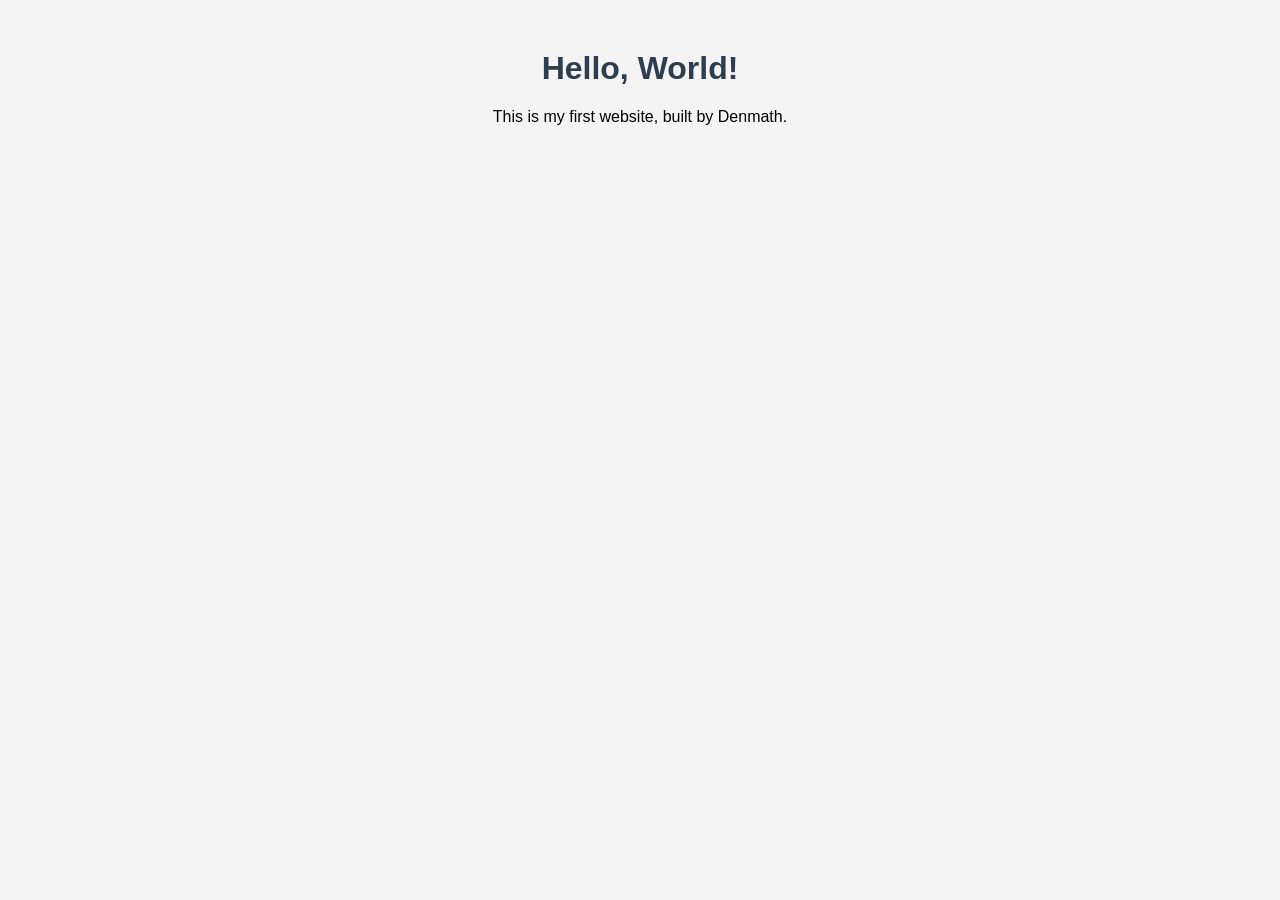
==== index.html @ 19366a17 "Add files via upload" ====
<!DOCTYPE html>
<html lang="en">
<head>
  <meta charset="UTF-8">
  <title>My First Website</title>
  <link rel="stylesheet" href="style.css">
</head>
<body>
  <h1>Hello, World!</h1>
  <p>This is my first website, built by Denmath.</p>
</body>
</html>
---- style.css ----
body {
  font-family: Arial, sans-serif;
  background-color: #f4f4f4;
  text-align: center;
  margin-top: 50px;
}

h1 {
  color: #2c3e50;
}
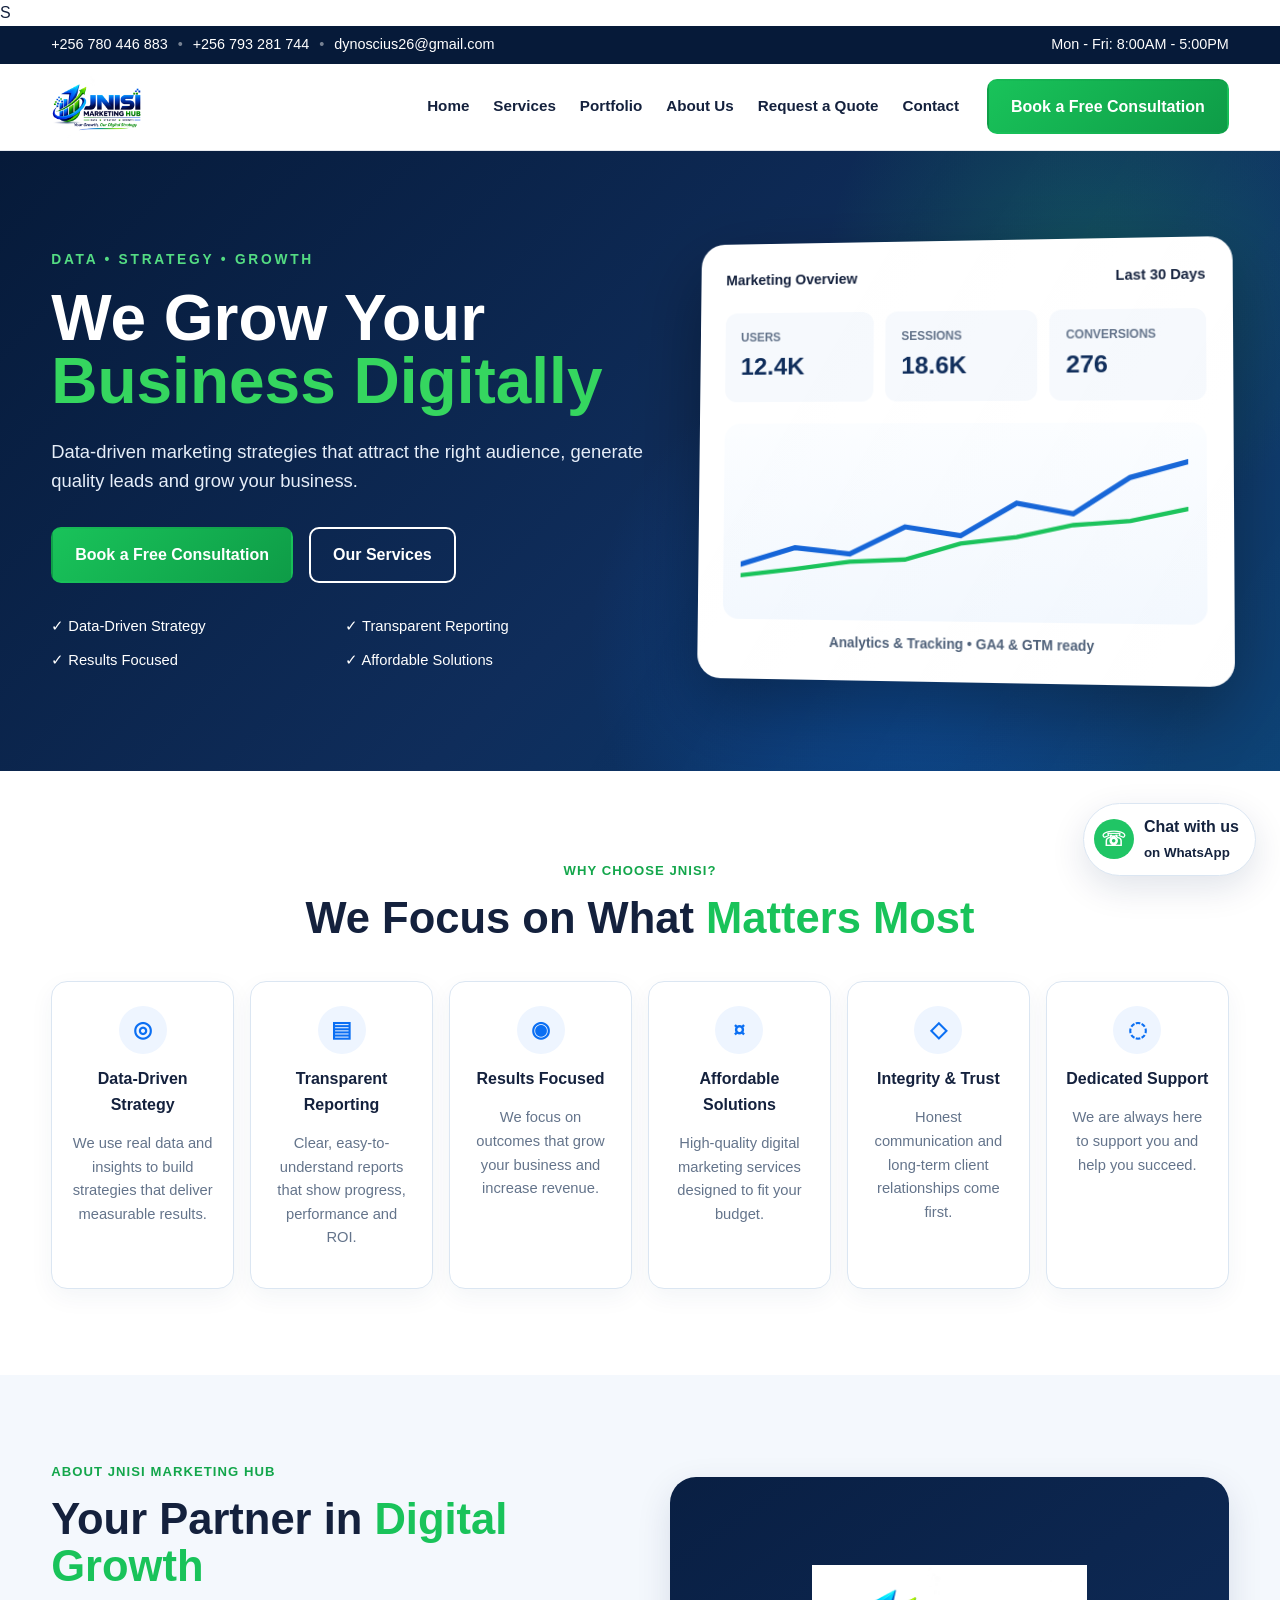
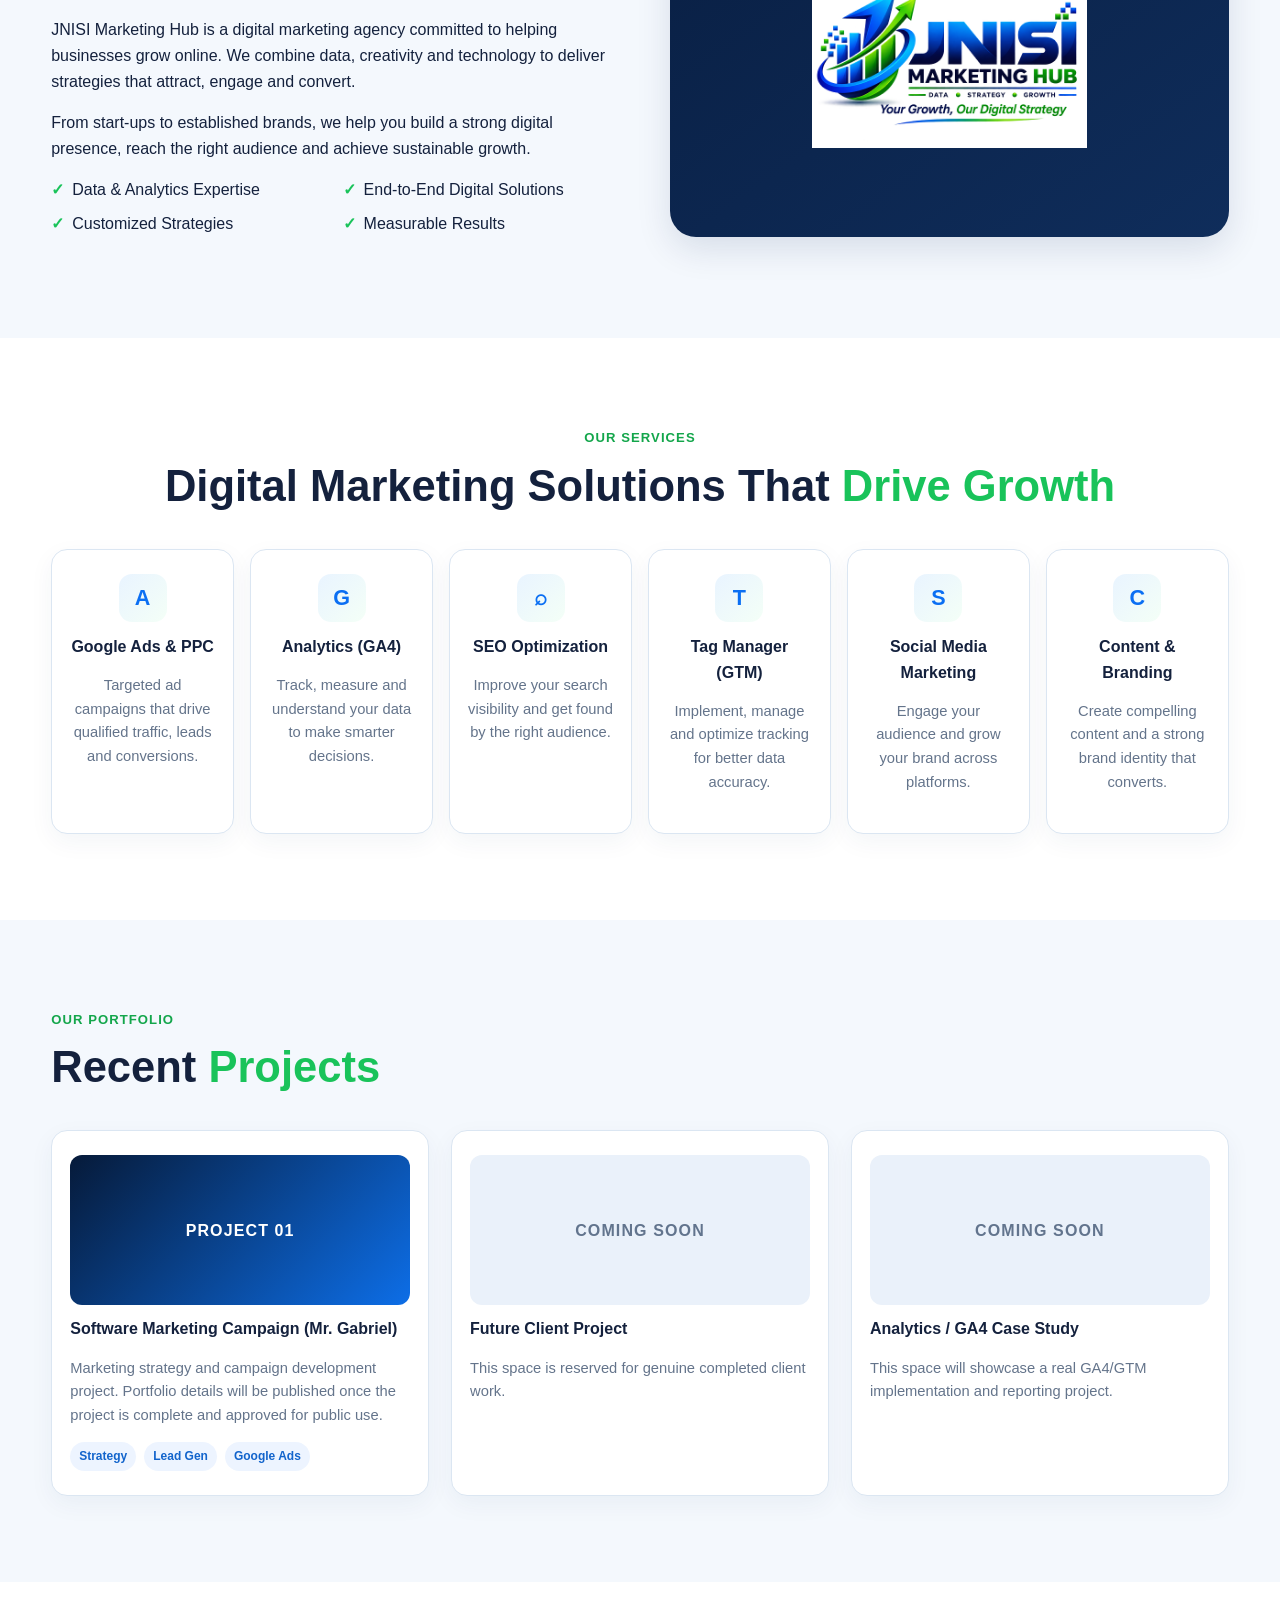
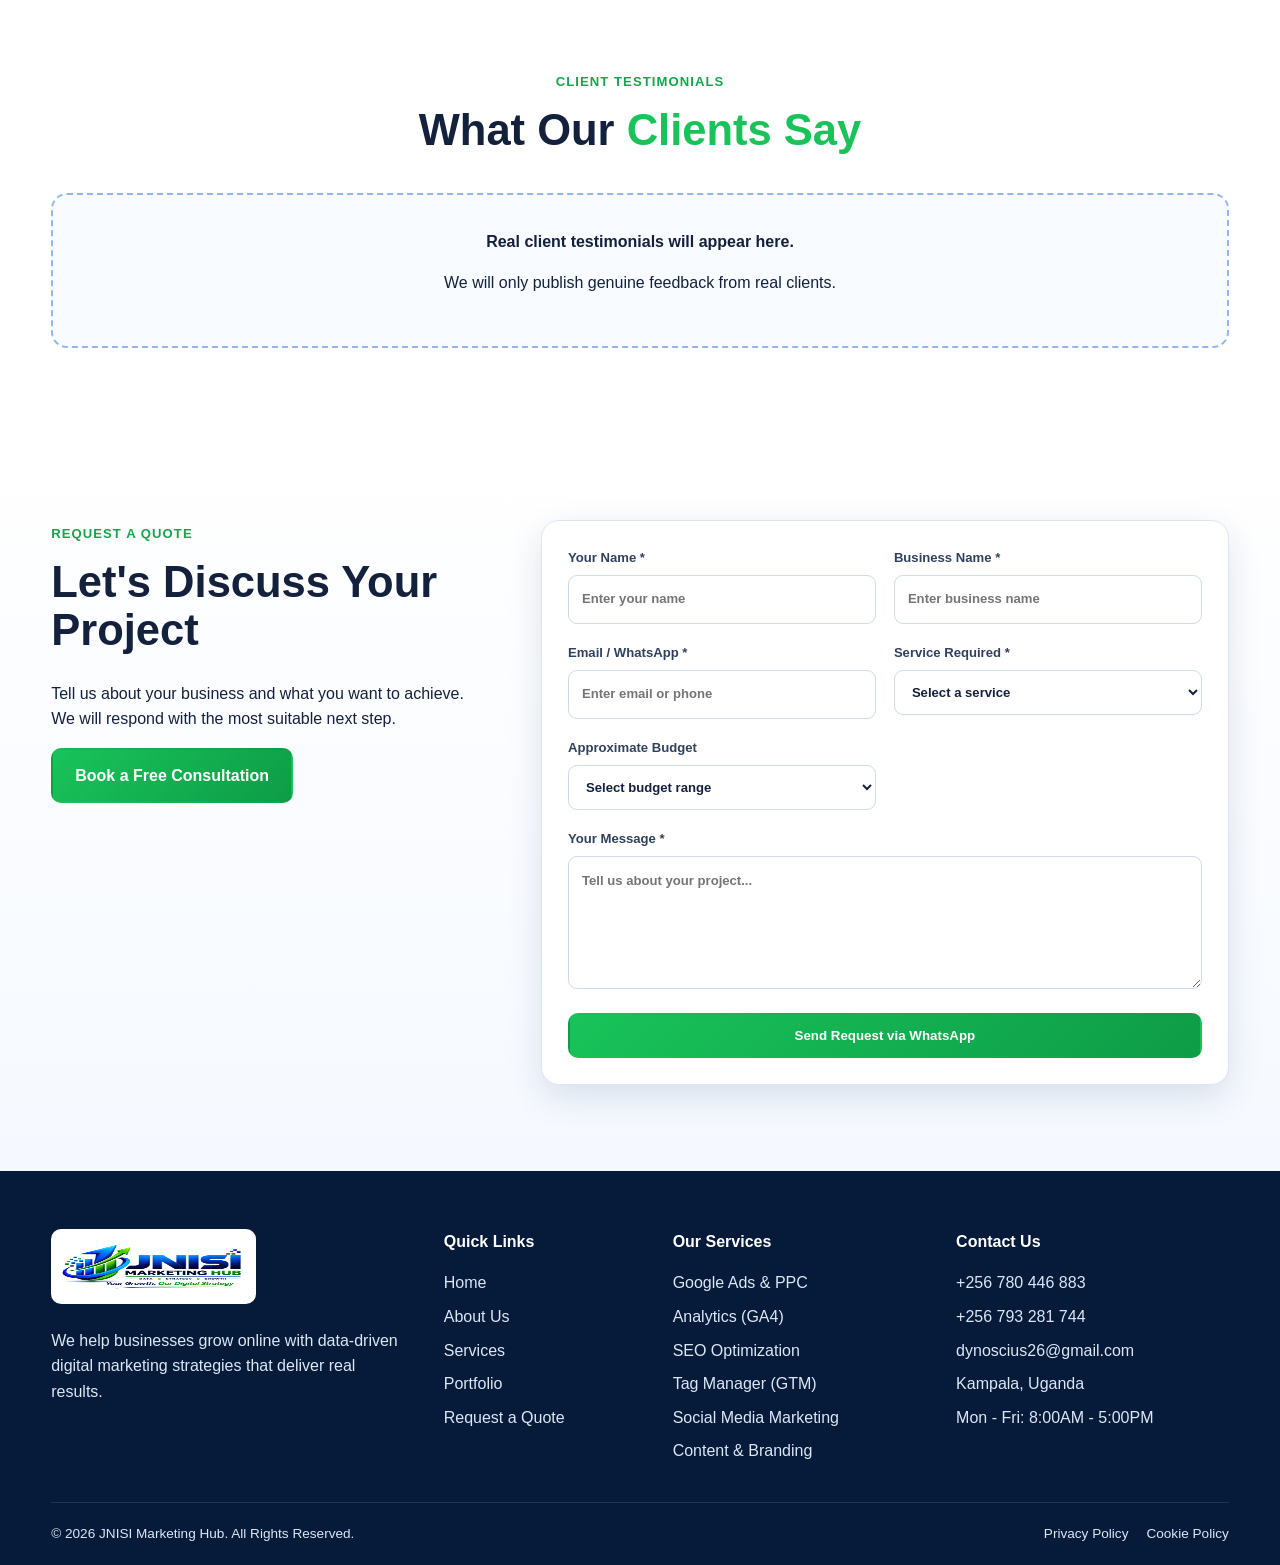
==== commit a19e2eaf: "Add files via upload" ====
--- a/index.html
+++ b/index.html
@@ -1,12 +1,335 @@
-<!DOCTYPE html>
-<html lang="en">
-<head>
-  <meta charset="UTF-8">
-  <title>My First Website</title>
-  <link rel="stylesheet" href="style.css">
-</head>
-<body>
-  <h1>Hello, World!</h1>
-  <p>This is my first website, built by Denmath.</p>
-</body>
-</html>+<!doctype html>
+<html lang="en">
+<head>
+  <meta charset="utf-8" />
+  <meta name="viewport" content="width=device-width, initial-scale=1" />
+  <title>JNISI Marketing Hub | Data-Driven Digital Marketing</title>
+  <meta name="description" content="JNISI Marketing Hub helps businesses grow through Google Ads, GA4 analytics, SEO, Google Tag Manager, social media marketing, and content strategy." />
+  <meta name="theme-color" content="#0f2d5b" />
+  <link rel="stylesheet" href="styles.css" />
+
+  
+  
+  
+  
+
+  <script>
+    (function(w,d,s,l,i){w[l]=w[l]||[];w[l].push({'gtm.start':
+    new Date().getTime(),event:'gtm.js'});var f=d.getElementsByTagName(s)[0],
+    j=d.createElement(s),dl=l!='dataLayer'?'&l='+l:'';j.async=true;j.src=
+    'https://www.googletagmanager.com/gtm.js?id='+i+dl;f.parentNode.insertBefore(j,f);
+    })(window,document,'script','dataLayer','GTM-57R56635');
+  </script>
+  
+
+  <!--
+  DIRECT GA4 OPTION
+  If we use GTM to install GA4, this direct GA4 block is not needed.
+  Otherwise replace G-XXXXXXXXXX with your Measurement ID and uncomment.
+
+  <script async src="https://www.googletagmanager.com/gtag/js?id=G-XXXXXXXXXX"></script>
+  <script>
+    window.dataLayer = window.dataLayer || [];
+    function gtag(){dataLayer.push(arguments);}
+    gtag('js', new Date());
+    gtag('config', 'G-XXXXXXXXXX');
+  </script>
+  -->
+</head>
+<body>
+  <!-- Google Tag Manager (noscript) -->
+<noscript><iframe src="https://www.googletagmanager.com/ns.html?id=GTM-57R56635"
+height="0" width="0" style="display:none;visibility:hidden"></iframe></noscript>
+<!-- End Google Tag Manager (noscript) -->S
+
+  <div class="topbar">
+    <div class="container topbar-inner">
+      <div class="contact-mini">
+        <a href="tel:+256780446883">+256 780 446 883</a>
+        <span class="dot">•</span>
+        <a href="tel:+256793281744">+256 793 281 744</a>
+        <span class="dot">•</span>
+        <a href="mailto:dynoscius26@gmail.com">dynoscius26@gmail.com</a>
+      </div>
+      <div>Mon - Fri: 8:00AM - 5:00PM</div>
+    </div>
+  </div>
+
+  <header class="site-header">
+    <div class="container nav-wrap">
+      <a class="brand" href="#home" aria-label="JNISI Marketing Hub home">
+        <img src="assets/jnisi-logo.png" alt="JNISI Marketing Hub logo" width="205" height="75">
+      </a>
+
+      <button class="menu-toggle" aria-label="Open menu" aria-expanded="false">☰</button>
+
+      <nav class="main-nav" aria-label="Main navigation">
+        <a href="#home">Home</a>
+        <a href="#services">Services</a>
+        <a href="#portfolio">Portfolio</a>
+        <a href="#about">About Us</a>
+        <a href="#quote">Request a Quote</a>
+        <a href="#contact">Contact</a>
+      </nav>
+
+      <a class="btn btn-primary header-cta track-consultation"
+         href="https://wa.me/256780446883?text=Hello%20JNISI%20Marketing%20Hub%2C%20I%20would%20like%20to%20book%20a%20free%20consultation."
+         target="_blank" rel="noopener">
+        Book a Free Consultation
+      </a>
+    </div>
+  </header>
+
+  <main>
+    <section id="home" class="hero">
+      <div class="container hero-grid">
+        <div class="hero-copy">
+          <div class="eyebrow">DATA • STRATEGY • GROWTH</div>
+          <h1>We Grow Your <span>Business Digitally</span></h1>
+          <p class="lead">Data-driven marketing strategies that attract the right audience, generate quality leads and grow your business.</p>
+
+          <div class="hero-actions">
+            <a class="btn btn-primary track-consultation"
+               href="https://wa.me/256780446883?text=Hello%20JNISI%20Marketing%20Hub%2C%20I%20would%20like%20a%20free%20consultation."
+               target="_blank" rel="noopener">Book a Free Consultation</a>
+            <a class="btn btn-outline" href="#services">Our Services</a>
+          </div>
+
+          <div class="mini-benefits">
+            <span>✓ Data-Driven Strategy</span>
+            <span>✓ Transparent Reporting</span>
+            <span>✓ Results Focused</span>
+            <span>✓ Affordable Solutions</span>
+          </div>
+        </div>
+
+        <div class="hero-panel" aria-label="Marketing analytics illustration">
+          <div class="dashboard-card">
+            <div class="dash-heading">
+              <span>Marketing Overview</span>
+              <span>Last 30 Days</span>
+            </div>
+            <div class="metrics">
+              <div><strong>Users</strong><span>12.4K</span></div>
+              <div><strong>Sessions</strong><span>18.6K</span></div>
+              <div><strong>Conversions</strong><span>276</span></div>
+            </div>
+            <div class="chart">
+              <svg viewBox="0 0 520 180" role="img" aria-label="Illustrative growth chart">
+                <polyline points="0,145 65,125 130,132 195,100 260,110 325,72 390,84 455,42 520,24" fill="none" stroke="#1565d8" stroke-width="6" stroke-linecap="round" />
+                <polyline points="0,158 65,150 130,141 195,138 260,119 325,111 390,97 455,92 520,78" fill="none" stroke="#19c35a" stroke-width="5" stroke-linecap="round" />
+              </svg>
+            </div>
+            <div class="analytics-note">Analytics & Tracking • GA4 & GTM ready</div>
+          </div>
+        </div>
+      </div>
+
+      <a class="floating-whatsapp track-whatsapp"
+         href="https://wa.me/256780446883?text=Hello%20JNISI%20Marketing%20Hub"
+         target="_blank" rel="noopener" aria-label="Chat with JNISI Marketing Hub on WhatsApp">
+        <span class="wa-icon">☏</span>
+        <span>Chat with us<br><small>on WhatsApp</small></span>
+      </a>
+    </section>
+
+    <section class="section" id="why">
+      <div class="container">
+        <div class="section-heading">
+          <span>WHY CHOOSE JNISI?</span>
+          <h2>We Focus on What <em>Matters Most</em></h2>
+        </div>
+        <div class="feature-grid">
+          <article class="feature-card"><div class="icon">◎</div><h3>Data-Driven Strategy</h3><p>We use real data and insights to build strategies that deliver measurable results.</p></article>
+          <article class="feature-card"><div class="icon">▤</div><h3>Transparent Reporting</h3><p>Clear, easy-to-understand reports that show progress, performance and ROI.</p></article>
+          <article class="feature-card"><div class="icon">◉</div><h3>Results Focused</h3><p>We focus on outcomes that grow your business and increase revenue.</p></article>
+          <article class="feature-card"><div class="icon">¤</div><h3>Affordable Solutions</h3><p>High-quality digital marketing services designed to fit your budget.</p></article>
+          <article class="feature-card"><div class="icon">◇</div><h3>Integrity & Trust</h3><p>Honest communication and long-term client relationships come first.</p></article>
+          <article class="feature-card"><div class="icon">◌</div><h3>Dedicated Support</h3><p>We are always here to support you and help you succeed.</p></article>
+        </div>
+      </div>
+    </section>
+
+    <section class="section alt" id="about">
+      <div class="container split">
+        <div>
+          <div class="section-kicker">ABOUT JNISI MARKETING HUB</div>
+          <h2>Your Partner in <span>Digital Growth</span></h2>
+          <p>JNISI Marketing Hub is a digital marketing agency committed to helping businesses grow online. We combine data, creativity and technology to deliver strategies that attract, engage and convert.</p>
+          <p>From start-ups to established brands, we help you build a strong digital presence, reach the right audience and achieve sustainable growth.</p>
+          <ul class="check-list">
+            <li>Data & Analytics Expertise</li>
+            <li>End-to-End Digital Solutions</li>
+            <li>Customized Strategies</li>
+            <li>Measurable Results</li>
+          </ul>
+        </div>
+        <div class="about-visual">
+          <img src="assets/jnisi-logo.png" alt="JNISI Marketing Hub brand artwork" width="500" height="183">
+        </div>
+      </div>
+    </section>
+
+    <section class="section" id="services">
+      <div class="container">
+        <div class="section-heading">
+          <span>OUR SERVICES</span>
+          <h2>Digital Marketing Solutions That <em>Drive Growth</em></h2>
+        </div>
+        <div class="services-grid">
+          <article class="service-card"><div class="service-icon">A</div><h3>Google Ads & PPC</h3><p>Targeted ad campaigns that drive qualified traffic, leads and conversions.</p></article>
+          <article class="service-card"><div class="service-icon">G</div><h3>Analytics (GA4)</h3><p>Track, measure and understand your data to make smarter decisions.</p></article>
+          <article class="service-card"><div class="service-icon">⌕</div><h3>SEO Optimization</h3><p>Improve your search visibility and get found by the right audience.</p></article>
+          <article class="service-card"><div class="service-icon">T</div><h3>Tag Manager (GTM)</h3><p>Implement, manage and optimize tracking for better data accuracy.</p></article>
+          <article class="service-card"><div class="service-icon">S</div><h3>Social Media Marketing</h3><p>Engage your audience and grow your brand across platforms.</p></article>
+          <article class="service-card"><div class="service-icon">C</div><h3>Content & Branding</h3><p>Create compelling content and a strong brand identity that converts.</p></article>
+        </div>
+      </div>
+    </section>
+
+    <section class="section alt" id="portfolio">
+      <div class="container">
+        <div class="section-heading left">
+          <span>OUR PORTFOLIO</span>
+          <h2>Recent <em>Projects</em></h2>
+        </div>
+        <div class="portfolio-grid">
+          <article class="project-card">
+            <div class="project-thumb blue">PROJECT 01</div>
+            <h3>Software Marketing Campaign (Mr. Gabriel)</h3>
+            <p>Marketing strategy and campaign development project. Portfolio details will be published once the project is complete and approved for public use.</p>
+            <div class="tags"><span>Strategy</span><span>Lead Gen</span><span>Google Ads</span></div>
+          </article>
+          <article class="project-card muted">
+            <div class="project-thumb">COMING SOON</div>
+            <h3>Future Client Project</h3>
+            <p>This space is reserved for genuine completed client work.</p>
+          </article>
+          <article class="project-card muted">
+            <div class="project-thumb">COMING SOON</div>
+            <h3>Analytics / GA4 Case Study</h3>
+            <p>This space will showcase a real GA4/GTM implementation and reporting project.</p>
+          </article>
+        </div>
+      </div>
+    </section>
+
+    <section class="section" id="testimonials">
+      <div class="container">
+        <div class="section-heading">
+          <span>CLIENT TESTIMONIALS</span>
+          <h2>What Our <em>Clients Say</em></h2>
+        </div>
+        <div class="testimonial-placeholder">
+          <strong>Real client testimonials will appear here.</strong>
+          <p>We will only publish genuine feedback from real clients.</p>
+        </div>
+      </div>
+    </section>
+
+    <section class="section quote-section" id="quote">
+      <div class="container quote-grid">
+        <div class="quote-copy">
+          <span>REQUEST A QUOTE</span>
+          <h2>Let's Discuss Your Project</h2>
+          <p>Tell us about your business and what you want to achieve. We will respond with the most suitable next step.</p>
+          <a class="btn btn-primary track-consultation"
+             href="https://wa.me/256780446883?text=Hello%20JNISI%20Marketing%20Hub%2C%20I%20would%20like%20to%20discuss%20a%20project."
+             target="_blank" rel="noopener">Book a Free Consultation</a>
+        </div>
+
+        <form id="quoteForm" class="quote-form">
+          <label>
+            Your Name *
+            <input type="text" name="name" required placeholder="Enter your name">
+          </label>
+          <label>
+            Business Name *
+            <input type="text" name="business" required placeholder="Enter business name">
+          </label>
+          <label>
+            Email / WhatsApp *
+            <input type="text" name="contact" required placeholder="Enter email or phone">
+          </label>
+          <label>
+            Service Required *
+            <select name="service" required>
+              <option value="">Select a service</option>
+              <option>Google Ads & PPC</option>
+              <option>Analytics (GA4)</option>
+              <option>SEO Optimization</option>
+              <option>Google Tag Manager (GTM)</option>
+              <option>Social Media Marketing</option>
+              <option>Content & Branding</option>
+              <option>Other</option>
+            </select>
+          </label>
+          <label>
+            Approximate Budget
+            <select name="budget">
+              <option value="">Select budget range</option>
+              <option>Under UGX 500,000</option>
+              <option>UGX 500,000 - 1,500,000</option>
+              <option>UGX 1,500,000 - 5,000,000</option>
+              <option>Above UGX 5,000,000</option>
+              <option>Let's discuss</option>
+            </select>
+          </label>
+          <label class="full">
+            Your Message *
+            <textarea name="message" required rows="5" placeholder="Tell us about your project..."></textarea>
+          </label>
+          <button class="btn btn-primary full track-quote" type="submit">Send Request via WhatsApp</button>
+        </form>
+      </div>
+    </section>
+  </main>
+
+  <footer id="contact" class="footer">
+    <div class="container footer-grid">
+      <div>
+        <img class="footer-logo" src="assets/jnisi-logo.png" alt="JNISI Marketing Hub logo" width="205" height="75">
+        <p>We help businesses grow online with data-driven digital marketing strategies that deliver real results.</p>
+      </div>
+
+      <div>
+        <h4>Quick Links</h4>
+        <a href="#home">Home</a>
+        <a href="#about">About Us</a>
+        <a href="#services">Services</a>
+        <a href="#portfolio">Portfolio</a>
+        <a href="#quote">Request a Quote</a>
+      </div>
+
+      <div>
+        <h4>Our Services</h4>
+        <span>Google Ads & PPC</span>
+        <span>Analytics (GA4)</span>
+        <span>SEO Optimization</span>
+        <span>Tag Manager (GTM)</span>
+        <span>Social Media Marketing</span>
+        <span>Content & Branding</span>
+      </div>
+
+      <div>
+        <h4>Contact Us</h4>
+        <a href="tel:+256780446883">+256 780 446 883</a>
+        <a href="tel:+256793281744">+256 793 281 744</a>
+        <a href="mailto:dynoscius26@gmail.com">dynoscius26@gmail.com</a>
+        <span>Kampala, Uganda</span>
+        <span>Mon - Fri: 8:00AM - 5:00PM</span>
+      </div>
+    </div>
+
+    <div class="container footer-bottom">
+      <span>© 2026 JNISI Marketing Hub. All Rights Reserved.</span>
+      <div>
+        <a href="privacy.html">Privacy Policy</a>
+        <a href="cookies.html">Cookie Policy</a>
+      </div>
+    </div>
+  </footer>
+
+  <script src="script.js"></script>
+</body>
+</html>
--- a/styles.css
+++ b/styles.css
@@ -0,0 +1,125 @@
+
+:root{
+  --navy:#0f2d5b;
+  --navy-2:#061a39;
+  --blue:#0b6ff3;
+  --green:#19c35a;
+  --text:#14213d;
+  --muted:#64748b;
+  --surface:#ffffff;
+  --soft:#f4f8fd;
+  --line:#dbe6f2;
+  --shadow:0 12px 35px rgba(10,35,80,.12);
+}
+*{box-sizing:border-box}
+html{scroll-behavior:smooth}
+body{margin:0;font-family:Arial,Helvetica,sans-serif;color:var(--text);background:#fff;line-height:1.6}
+img{max-width:100%;display:block}
+a{text-decoration:none;color:inherit}
+.container{width:min(1180px,92%);margin:0 auto}
+.topbar{background:var(--navy-2);color:#fff;font-size:.9rem}
+.topbar-inner{min-height:38px;display:flex;justify-content:space-between;align-items:center;gap:16px}
+.contact-mini{display:flex;gap:10px;flex-wrap:wrap}
+.dot{opacity:.45}
+.site-header{position:sticky;top:0;z-index:50;background:rgba(255,255,255,.97);backdrop-filter:blur(12px);border-bottom:1px solid rgba(15,45,91,.1)}
+.nav-wrap{display:flex;align-items:center;gap:28px;min-height:86px}
+.brand{width:225px;display:block}
+.brand img{height:62px;width:auto;object-fit:contain;object-position:left center}
+.main-nav{display:flex;gap:24px;margin-left:auto;align-items:center}
+.main-nav a{font-weight:700;font-size:.95rem}
+.main-nav a:hover{color:var(--blue)}
+.menu-toggle{display:none;border:0;background:transparent;font-size:1.7rem}
+.btn{display:inline-flex;align-items:center;justify-content:center;gap:8px;padding:13px 22px;border-radius:10px;font-weight:800;border:2px solid transparent;transition:.2s ease;cursor:pointer}
+.btn:hover{transform:translateY(-1px)}
+.btn-primary{color:#fff;background:linear-gradient(135deg,var(--green),#0e9c47)}
+.btn-outline{color:#fff;border-color:#fff;background:transparent}
+.header-cta{white-space:nowrap}
+.hero{position:relative;background:
+ radial-gradient(circle at 85% 20%,rgba(25,195,90,.22),transparent 22%),
+ radial-gradient(circle at 70% 80%,rgba(11,111,243,.30),transparent 30%),
+ linear-gradient(135deg,#061a39,#0f2d5b 55%,#063d73);
+ color:#fff;overflow:hidden}
+.hero:after{content:"";position:absolute;inset:0;background:linear-gradient(120deg,transparent 55%,rgba(255,255,255,.03));pointer-events:none}
+.hero-grid{min-height:620px;display:grid;grid-template-columns:1.05fr .95fr;gap:50px;align-items:center;padding:82px 0}
+.eyebrow{color:#54dc83;font-weight:900;letter-spacing:.2em;font-size:.86rem}
+.hero h1{font-size:clamp(3rem,5vw,5.4rem);line-height:.98;margin:16px 0 24px}
+.hero h1 span{display:block;color:#35d65f}
+.lead{max-width:650px;font-size:1.15rem;color:#e6eef9}
+.hero-actions{display:flex;gap:16px;flex-wrap:wrap;margin:32px 0}
+.mini-benefits{display:grid;grid-template-columns:repeat(2,minmax(0,1fr));gap:10px 18px;max-width:570px;font-size:.92rem}
+.hero-panel{position:relative}
+.dashboard-card{background:#fff;color:var(--text);border-radius:24px;padding:26px;box-shadow:0 28px 75px rgba(0,0,0,.35);transform:perspective(1100px) rotateY(-5deg) rotateX(2deg)}
+.dash-heading{display:flex;justify-content:space-between;font-weight:800;font-size:.9rem}
+.metrics{display:grid;grid-template-columns:repeat(3,1fr);gap:12px;margin:22px 0}
+.metrics div{background:#f6f9fd;padding:16px;border-radius:12px}
+.metrics strong{display:block;color:#64748b;font-size:.75rem;text-transform:uppercase}
+.metrics span{font-size:1.55rem;font-weight:900;color:var(--navy)}
+.chart{border-radius:16px;background:linear-gradient(#fbfdff,#f3f8fe);padding:18px}
+.analytics-note{text-align:center;margin-top:12px;color:#4d5f78;font-weight:700;font-size:.86rem}
+.floating-whatsapp{position:fixed;right:24px;bottom:24px;z-index:100;background:#fff;color:#15233e;border-radius:999px;padding:10px 16px 10px 10px;display:flex;align-items:center;gap:10px;box-shadow:var(--shadow);border:1px solid #dbe6f2;font-weight:800}
+.wa-icon{width:40px;height:40px;border-radius:50%;background:#20c565;color:#fff;display:grid;place-items:center;font-size:1.25rem}
+.section{padding:86px 0}
+.section.alt{background:var(--soft)}
+.section-heading{text-align:center;margin-bottom:38px}
+.section-heading.left{text-align:left}
+.section-heading>span,.section-kicker,.quote-copy>span{font-weight:900;color:#13a64b;font-size:.82rem;letter-spacing:.08em}
+.section h2{font-size:clamp(2rem,3.4vw,3.2rem);line-height:1.1;margin:.3em 0 .6em}
+.section h2 span,.section h2 em{color:var(--green);font-style:normal}
+.feature-grid,.services-grid{display:grid;grid-template-columns:repeat(6,1fr);gap:16px}
+.feature-card,.service-card,.project-card{background:#fff;border:1px solid var(--line);border-radius:16px;padding:24px 18px;box-shadow:0 8px 24px rgba(16,50,90,.05)}
+.feature-card{text-align:center}
+.icon,.service-icon{width:48px;height:48px;border-radius:50%;display:grid;place-items:center;margin:0 auto 12px;background:#eef5ff;color:var(--blue);font-size:1.35rem;font-weight:900}
+.feature-card h3,.service-card h3,.project-card h3{font-size:1rem;margin:.7em 0}
+.feature-card p,.service-card p,.project-card p{color:var(--muted);font-size:.92rem}
+.split{display:grid;grid-template-columns:1fr 1fr;gap:60px;align-items:center}
+.check-list{display:grid;grid-template-columns:1fr 1fr;gap:8px 24px;padding:0;list-style:none}
+.check-list li:before{content:"✓";color:var(--green);font-weight:900;margin-right:8px}
+.about-visual{background:linear-gradient(145deg,#091f43,#0f2d5b);border-radius:26px;min-height:360px;display:grid;place-items:center;padding:42px;box-shadow:var(--shadow)}
+.about-visual img{max-height:220px;object-fit:contain}
+.service-card{text-align:center}
+.service-icon{border-radius:13px;background:linear-gradient(135deg,#e9f4ff,#f4fff7)}
+.portfolio-grid{display:grid;grid-template-columns:repeat(3,1fr);gap:22px}
+.project-thumb{height:150px;border-radius:12px;background:#eaf1fa;color:#62748d;display:grid;place-items:center;font-weight:900;letter-spacing:.07em}
+.project-thumb.blue{background:linear-gradient(135deg,#061a39,#0d6ee7);color:#fff}
+.tags{display:flex;gap:8px;flex-wrap:wrap;margin-top:14px}
+.tags span{padding:5px 9px;border-radius:999px;background:#edf4ff;color:#1264cc;font-size:.75rem;font-weight:800}
+.testimonial-placeholder{border:2px dashed #94b6ec;border-radius:16px;padding:34px;text-align:center;background:#f8fbff}
+.quote-section{background:linear-gradient(180deg,#fff,#f5f9ff)}
+.quote-grid{display:grid;grid-template-columns:.78fr 1.22fr;gap:50px;align-items:start}
+.quote-form{display:grid;grid-template-columns:repeat(2,1fr);gap:18px;background:#fff;border:1px solid var(--line);padding:26px;border-radius:18px;box-shadow:var(--shadow)}
+.quote-form label{font-size:.82rem;font-weight:800;color:#30415d}
+.quote-form input,.quote-form select,.quote-form textarea{width:100%;margin-top:7px;padding:13px;border:1px solid #cfdbea;border-radius:9px;font:inherit;color:var(--text);background:#fff}
+.quote-form textarea{resize:vertical}
+.full{grid-column:1/-1}
+.footer{background:var(--navy-2);color:#dce7f6;padding:58px 0 20px}
+.footer-grid{display:grid;grid-template-columns:1.3fr .7fr .9fr 1fr;gap:38px}
+.footer-grid>div{display:flex;flex-direction:column;gap:8px}
+.footer-grid h4{color:#fff;margin:0 0 8px}
+.footer-logo{max-width:205px;background:#fff;border-radius:10px;padding:8px}
+.footer-bottom{border-top:1px solid rgba(255,255,255,.12);margin-top:38px;padding-top:20px;display:flex;justify-content:space-between;gap:20px;font-size:.85rem}
+.footer-bottom div{display:flex;gap:18px}
+
+@media (max-width:1000px){
+  .main-nav,.header-cta{display:none}
+  .menu-toggle{display:block;margin-left:auto}
+  .main-nav.open{display:flex;position:absolute;top:86px;left:4%;right:4%;background:#fff;padding:20px;flex-direction:column;box-shadow:var(--shadow);border-radius:14px}
+  .hero-grid{grid-template-columns:1fr;min-height:auto}
+  .hero-panel{max-width:700px}
+  .feature-grid,.services-grid{grid-template-columns:repeat(3,1fr)}
+  .portfolio-grid{grid-template-columns:1fr 1fr}
+  .footer-grid{grid-template-columns:1fr 1fr}
+}
+@media (max-width:700px){
+  .topbar-inner{flex-direction:column;align-items:flex-start;padding:8px 0}
+  .brand{width:190px}
+  .brand img{height:52px}
+  .hero-grid{padding:62px 0}
+  .hero h1{font-size:3.2rem}
+  .mini-benefits{grid-template-columns:1fr}
+  .feature-grid,.services-grid,.portfolio-grid,.split,.quote-grid,.footer-grid{grid-template-columns:1fr}
+  .quote-form{grid-template-columns:1fr}
+  .full{grid-column:auto}
+  .check-list{grid-template-columns:1fr}
+  .floating-whatsapp{right:12px;bottom:12px}
+  .footer-bottom{flex-direction:column}
+}
